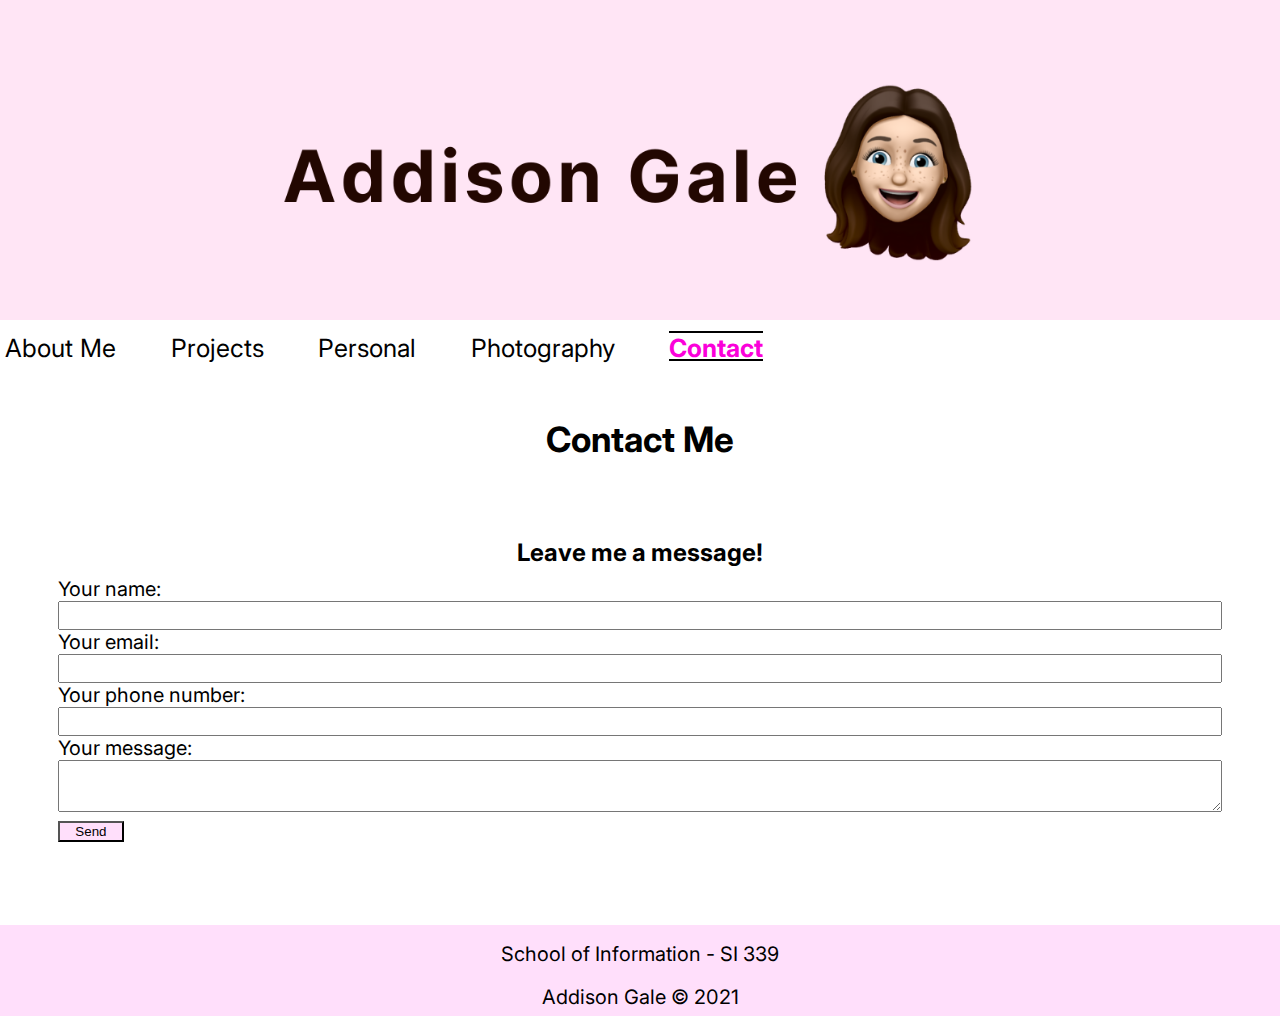
==== contact.html @ e5498814 "Add files via upload" ====
<!DOCTYPE html>
<html lang="en-US">

<head>
	<meta charset="UTF-8">
	<meta name="viewport" content="width=device-width, initial-scale=1.0">
	<title>About Me</title>
	<link rel="icon" type="image/png" href="images/favicon.ico">
	<link rel="stylesheet" href="css/html5reset.css">
	<link rel="stylesheet" href="css/style.css">
	<link rel="stylesheet" href="https://fonts.googleapis.com/css2?family=Inter&display=swap">
	<!-- Global site tag (gtag.js) - Google Analytics -->
	<script async src="https://www.googletagmanager.com/gtag/js?id=G-8BKKLFZXF0"></script>
	<script>
 		window.dataLayer = window.dataLayer || [];
 		function gtag(){dataLayer.push(arguments);}
		gtag('js', new Date());
		gtag('config', 'G-8BKKLFZXF0');
	</script>
</head>

<body class="contact">
	<div class="skip"><a href="#content">Skip to Main Content</a></div>
	<header>
		<img src="images/banner.png" alt="Top banner of name and Apple memoji"/>
		<nav>
			<ul>
				<li><a href="index.html">About Me</a></li>
				<li><a href="projects.html">Projects</a></li>
				<li><a href="personal.html">Personal</a></li>
                <li><a href="photography.html">Photography</a></li>
                <li><a href="contact.html" aria-current="page">Contact</a></li>
			</ul>
		</nav>

		<h1>Contact Me</h1>

	</header>

	<div class="site_content">
		<main id="content">
		<form action="https://formspree.io/f/mvoloojg" method="POST">
		<section>
			<div class="form">
                <h2>Leave me a message!</h2>
				<label>Your name:<input type="name" name="name"></label>
                <label>Your email:<input type="email" name="_replyto"></label>
                <label>Your phone number:<input type="phone" name="phone_number"></label>
				<label>Your message:<textarea name="message"></textarea></label>
				<button type="submit">Send</button>
				</form>
			</div>
		</section>
		</main>
	</div>

	<footer class="page_footer">
		<p>School of Information - SI&nbsp;339</p>
		<p>Addison Gale &copy; 2021</p>
	</footer>
</body>

</html>
---- css/style.css ----
body{
	font-family: 'Inter', 'Times New Roman';
	font-size:125%;
}

.site_content{
	padding: 1.5%;
	margin: 3%;
}

h1{
	font-size: 1.75em; 
	font-weight: bold;
	text-align: center;
	line-height: 1.75;
}

h2{
	font-weight: bold;
	text-align: center;
	font-size: 1.2em;
}

h3{
	font-weight: bold;
	text-align: center;
	text-decoration: underline;
	line-height: 2.15;
	font-size: 1.05em;
}

nav a{
	color: black;
	text-decoration: none;
}

nav ul{
	display: block;
	padding: 5px;
	font-size: .85em;
	font-size: clamp(.75em,4vw,1.25em);
	line-height: 1.5em;
}

nav li [aria-current="page"]{
	color: rgb(251, 0, 218);
	font-weight: bold;
	text-decoration: underline overline black;
}

@media screen and (min-width: 725px){
	nav ul{
		width: 48ch;
		display: flex;
		justify-content: space-between;
		align-items: flex-end;
		margin-bottom: 1.25em;
	}
}

/* ABOUT ME */
.portrait_img{
	animation-name: slidein;
    animation-duration: 5s;
    animation-iteration-count: 1;
}

@keyframes slidein {
	from {
	  width: 20%;
	  opacity: 0;
	}
	to {
	  width: 50%;
	  opacity: 1;
	}
  }

@media all and (prefers-reduced-motion:reduce){
	.portrait_img{
		  transition: none;
		  animation: none;
	  }
  }

p, h1, h2 {
	padding: 5px;
	margin-bottom: 5px;
}

p{
	line-height: 1.4;
}

main{
	margin-bottom: 2vw;
}

.skip a{
	background: white;
	left: 0;
	padding: 6px;
	-webkit-transition: top 1s ease-out;
	transition: top 1s ease-out;
	z-index: 1;
	position: absolute;
	top: -40px;
  
  }
  
.skip a:focus{
	position: absolute;
	top: 0px;
  }

.portrait_photos, .sports_photos{
  display: grid;
  grid-template-columns: 1fr;
  grid-gap: 12px;
}

a:visited{color: black}

main ul li{
	list-style-type: disc;
	line-height: 1.25;
	padding: 5px;
}

/* CONTACT */
.site_content label{
	display: block;
}

.site_content input, .site_content textarea{
	width: 100%;
}

.site_content button{
	width: 5em;
	background-color: rgb(255, 223, 251);
}


/* PROJECTS */
.projects{
	line-height: 1.75;
}

.projects h1{
	font-size: 1.25em;
}

.projects h2{
	font-weight: bold;
	text-decoration: underline;
	line-height: 1.2;
	margin-bottom: 7px;
}

.projects img{
	padding: 6px;
	margin: 0 auto;
}

section{
	margin-bottom: 1em;
}

.page_footer{
	background-color: rgb(255, 223, 251);
	padding-top: 10px;
	text-align:center;
	margin: 0 auto;
	color: black;
}

/* TABLET */
@media screen and (min-width: 725px){
	/* ABOUT PAGE */
	.ag_about main{
		display: flex;
	}

	.ag_about main img{
		width: 50%;
		height: 50%;
		margin-left: 1em;
	}

	/* PHOTOGRAPHY PAGE */
	.portrait_photos, .sports_photos{
		display: grid;
		grid-template-columns: 1fr 1fr;
		grid-gap: 1em;

	}

	.portrait_photos img, .sports_photos img{
		object-fit: cover;
		height: 100%
	}

	.sports_photos img:first-child{
		grid-column: 1 / -1;
		width: 100%;
	}

	/* PROJECTS */
	.projects img{
		width: 40%;
		display: block;
  		margin-left: auto;
  		margin-right: auto;
	}

	.projects{
		margin: 0 auto;
	}

}

/* DESKTOP */
@media screen and (min-width: 850px){
/* PHOTOGRAPHY */
	.portrait_photos, .sports_photos{
		display: grid;
		grid-template-columns: 1fr 1fr 1fr;
		grid-gap: 1em;
	}

/* PROJECTS */
	.projects section{
		display: grid;
		grid-template-columns: 1.5fr 1fr;
		grid-template-rows: 2em 1fr;
	}

	.projects p{
		margin-top: 1em;
	}

	.projects section img{
		grid-column: 1;
		grid-row: 1 / span 2;
		object-fit: cover;
	}

	.sports_photos img:nth-child(2){
		grid-column: 1;
		grid-row: 2;
	}

	.sports_photos img:nth-child(3){
		grid-column: 3;
		grid-row: 2;
	}

	.sports_photos img:nth-child(4){
		grid-column: 2;
		grid-row: 3;
	}

	.sports_photos img:nth-child(5){
		grid-column: 3;
		grid-row: 3;
	}

	.sports_photos img:nth-child(6){
		grid-column: 2;
		grid-row: 2;
	}

	.sports_photos img:nth-child(7){
		grid-column: 1;
		grid-row: 3;
	}
	

}
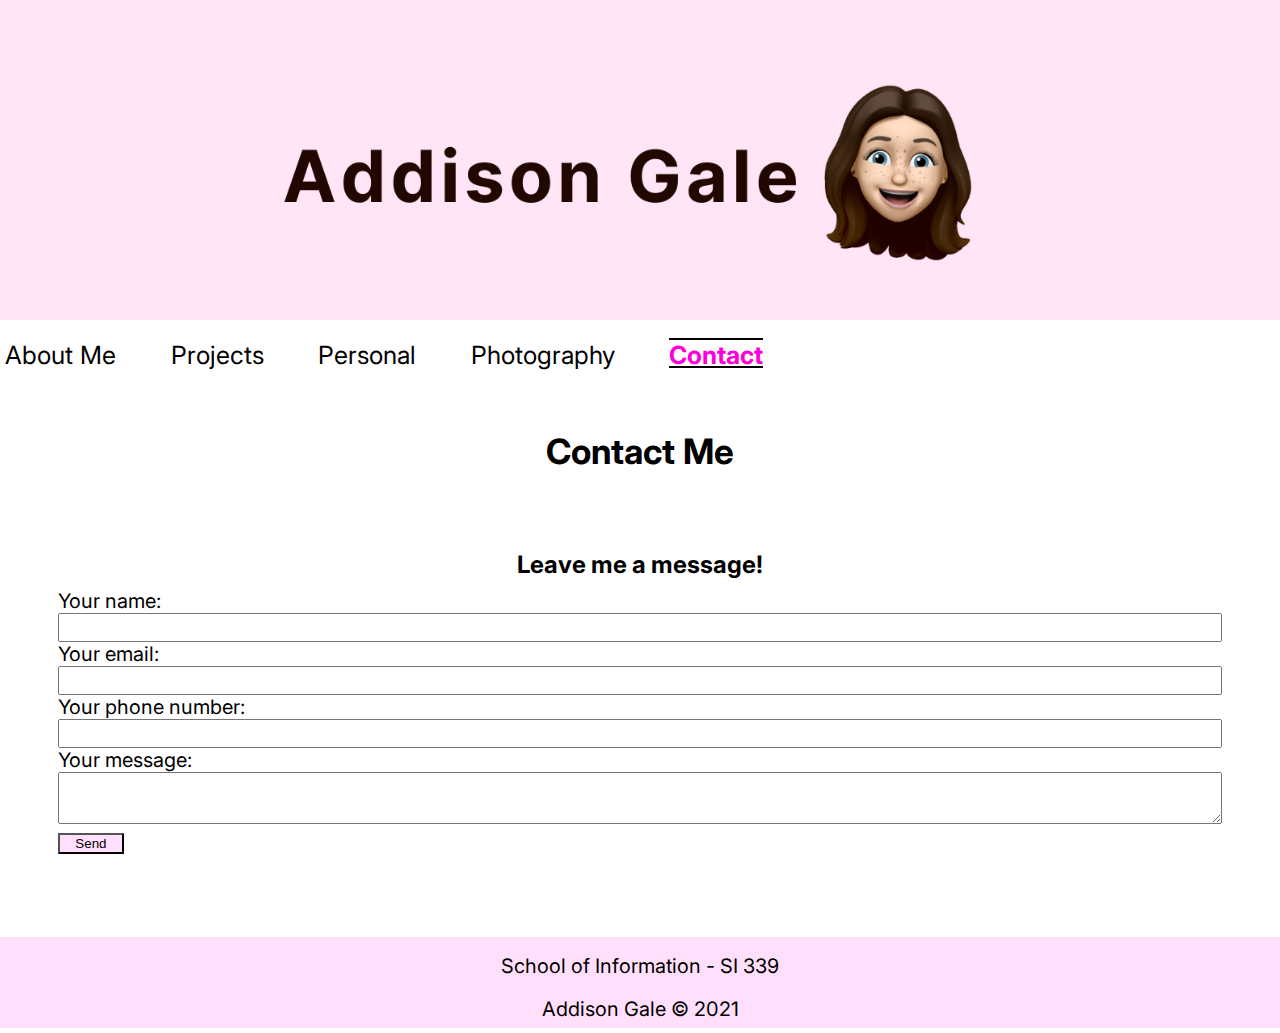
==== commit ec11ff20: "Add files via upload" ====
--- a/contact.html
+++ b/contact.html
@@ -22,7 +22,7 @@
 <body class="contact">
 	<div class="skip"><a href="#content">Skip to Main Content</a></div>
 	<header>
-		<img src="images/banner.png" alt="Top banner of name and Apple memoji"/>
+        <img src="images/banner.png" alt="Top banner of name and Apple memoji"/>
 		<nav>
 			<ul>
 				<li><a href="index.html">About Me</a></li>
--- a/css/style.css
+++ b/css/style.css
@@ -1,11 +1,13 @@
 body{
 	font-family: 'Inter', 'Times New Roman';
 	font-size:125%;
+	background-color: white;
 }
 
 .site_content{
 	padding: 1.5%;
 	margin: 3%;
+	background-color: white;
 }
 
 h1{
@@ -27,6 +29,10 @@
 	text-decoration: underline;
 	line-height: 2.15;
 	font-size: 1.05em;
+}
+
+nav{
+	background-color: white;
 }
 
 nav a{
@@ -39,7 +45,7 @@
 	padding: 5px;
 	font-size: .85em;
 	font-size: clamp(.75em,4vw,1.25em);
-	line-height: 1.5em;
+	line-height: 2em;
 }
 
 nav li [aria-current="page"]{
@@ -276,6 +282,44 @@
 		grid-row: 3;
 	}
 	
-
-}
-
+	.flip-card{
+		position: absolute;
+		background-color: transparent;
+		width: 25%;
+		height: 25%;
+		border: 2px solid black;
+		perspective: 1000px;
+	}
+	  
+	.flip-card-inner{
+		width: 100%;
+		height: 100%;
+		text-align: center;
+		transition: transform 0.8s;
+		transform-style: preserve-3d;
+	}
+
+	.flip-card:hover .flip-card-inner {
+		transform: rotateY(180deg);
+	}
+
+	.flip-card-front, .flip-card-back {
+		position: absolute;
+		width: 100%;
+		height: 100%;
+		backface-visibility: hidden;
+	}
+
+	.flip-card-front{
+		background-color: white;
+		color: black;
+	}
+
+	.flip-card-back {
+		background-color: rgb(255, 223, 251);
+		color: black;
+		transform: rotateY(180deg);
+	}
+
+}
+
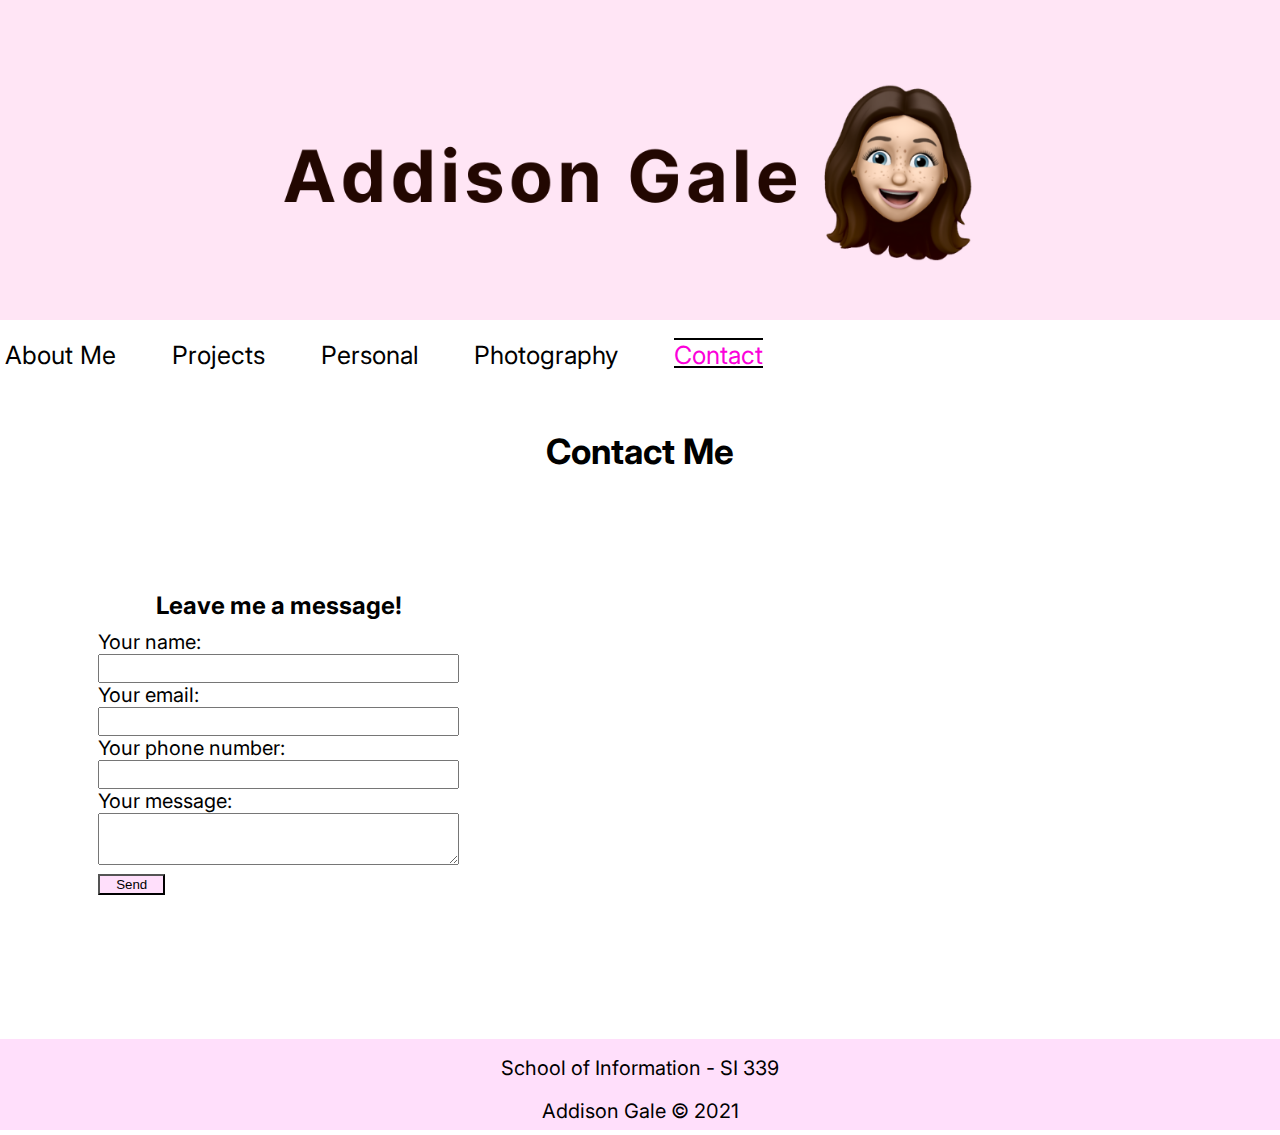
==== commit 24374de3: "Add files via upload" ====
--- a/contact.html
+++ b/contact.html
@@ -22,7 +22,9 @@
 <body class="contact">
 	<div class="skip"><a href="#content">Skip to Main Content</a></div>
 	<header>
-        <img src="images/banner.png" alt="Top banner of name and Apple memoji"/>
+        <div class="banner">
+			<img src="images/banner.png" alt="My memoji and name"/>
+		</div>
 		<nav>
 			<ul>
 				<li><a href="index.html">About Me</a></li>
@@ -48,7 +50,7 @@
                 <label>Your phone number:<input type="phone" name="phone_number"></label>
 				<label>Your message:<textarea name="message"></textarea></label>
 				<button type="submit">Send</button>
-				</form>
+		</form>
 			</div>
 		</section>
 		</main>
--- a/css/style.css
+++ b/css/style.css
@@ -50,7 +50,6 @@
 
 nav li [aria-current="page"]{
 	color: rgb(251, 0, 218);
-	font-weight: bold;
 	text-decoration: underline overline black;
 }
 
@@ -66,19 +65,16 @@
 
 /* ABOUT ME */
 .portrait_img{
-	animation-name: slidein;
-    animation-duration: 5s;
+	animation-name: rotate;
+	animation-duration: 5s;
+	animation-delay: 1s;
+	animation-timing-function: ease-out;
     animation-iteration-count: 1;
 }
 
-@keyframes slidein {
-	from {
-	  width: 20%;
-	  opacity: 0;
-	}
-	to {
-	  width: 50%;
-	  opacity: 1;
+/* https://www.w3schools.com/cssref/tryit.asp?filename=trycss_anim_transform */
+@keyframes rotate {
+	50% {transform: rotate(180deg);
 	}
   }
 
@@ -87,6 +83,11 @@
 		  transition: none;
 		  animation: none;
 	  }
+
+	.personal{
+		background-attachment: scroll;
+	}
+
   }
 
 p, h1, h2 {
@@ -147,6 +148,24 @@
 	background-color: rgb(255, 223, 251);
 }
 
+/* PERSONAL */
+.personal{
+    height: 80vh;
+    background-color: white;
+    background-image: url("../images/michiganstadium.jpeg");
+    background-attachment: fixed;
+  	background-repeat: no-repeat;
+    background-size: cover;
+    object-fit: fill;
+}
+
+.personal_content p{
+	visibility: hidden;
+}
+
+.personal header{
+	background-color: white;
+}
 
 /* PROJECTS */
 .projects{
@@ -224,6 +243,22 @@
 		margin: 0 auto;
 	}
 
+	.site_content main{
+		display: grid;
+		grid-template-columns: 1fr 1fr;
+		grid-template-rows: auto;
+	}
+
+	.site_content main img:first-child{
+		grid-column: 1 span 1;
+		grid-row: 1 span 1;
+	}
+
+	.site_content main img:nth-child(2){
+		grid-row: 1 span 1;
+		grid-column: 2 span 1;
+	}
+
 }
 
 /* DESKTOP */
@@ -282,44 +317,68 @@
 		grid-row: 3;
 	}
 	
+	/* PERSONAL */
+
+	.site_content{
+		padding: 3em;
+		background-color: white;
+	}
+	.site_content main{
+		display: grid;
+		grid-template-columns: 1fr 1fr 1fr;
+	}
+
+	.personal_content p{
+		visibility:visible;
+	}
+
+	/* https://www.w3schools.com/howto/howto_css_flip_card.asp */
 	.flip-card{
-		position: absolute;
 		background-color: transparent;
-		width: 25%;
-		height: 25%;
-		border: 2px solid black;
+		width: 100%;
+		height: 100%;
 		perspective: 1000px;
 	}
 	  
 	.flip-card-inner{
-		width: 100%;
+		position: relative;
+		width: auto;
 		height: 100%;
 		text-align: center;
-		transition: transform 0.8s;
+		transition: transform 0.5s;
 		transform-style: preserve-3d;
-	}
-
-	.flip-card:hover .flip-card-inner {
+		background-color: rgb(255, 223, 251);
+	}
+
+	.flip-card:hover .flip-card-inner{
 		transform: rotateY(180deg);
 	}
 
-	.flip-card-front, .flip-card-back {
+	.flip-card-front, .flip-card-back{
 		position: absolute;
-		width: 100%;
-		height: 100%;
-		backface-visibility: hidden;
-	}
-
-	.flip-card-front{
+  		width: 100%;
+  		height: 100%;
+  		-webkit-backface-visibility: hidden;
+  		backface-visibility: hidden;
+	}
+
+	.flip-card-front {
+		background-color: none;
+		color: black;
+	  }
+	  
+	.flip-card-back {
 		background-color: white;
 		color: black;
-	}
-
-	.flip-card-back {
-		background-color: rgb(255, 223, 251);
-		color: black;
 		transform: rotateY(180deg);
 	}
 
-}
-
+	.flip-card img{
+		border: 3px solid white;
+		align-content: center;
+	}
+
+	
+
+}
+
